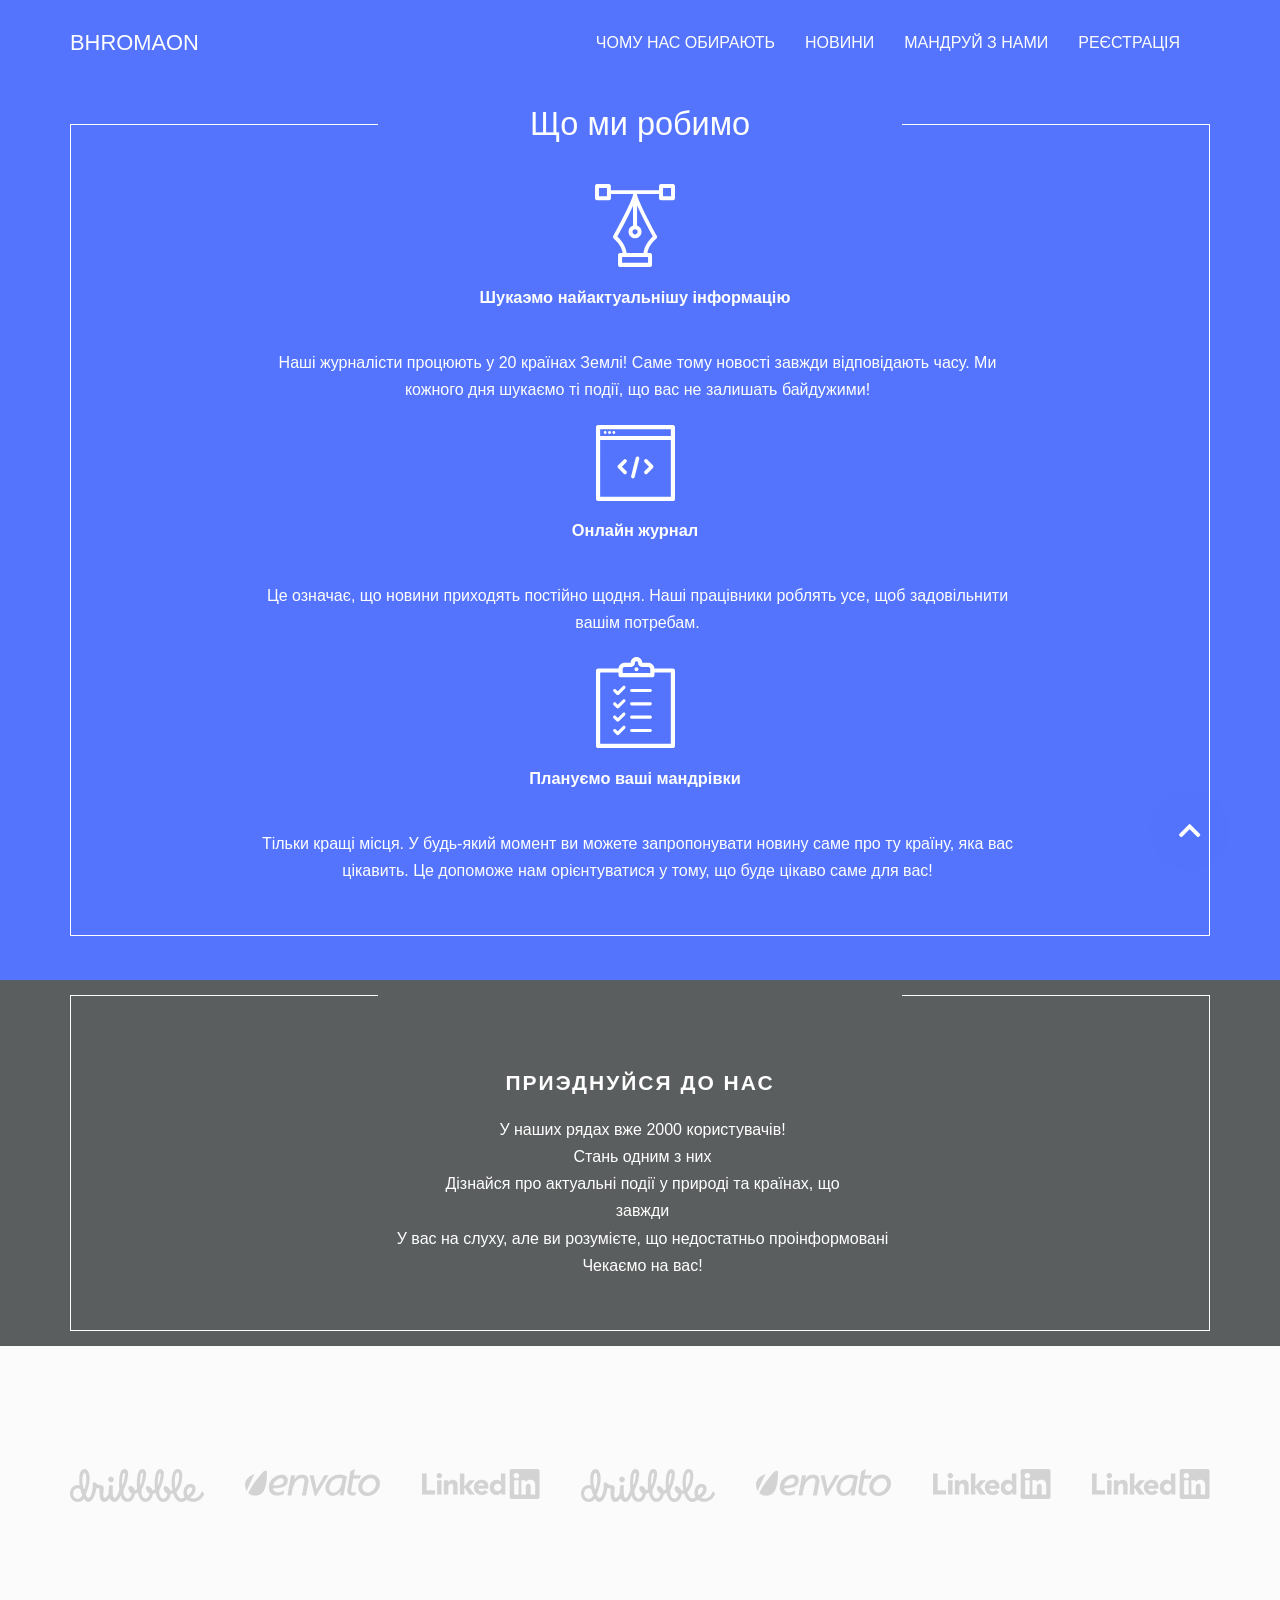
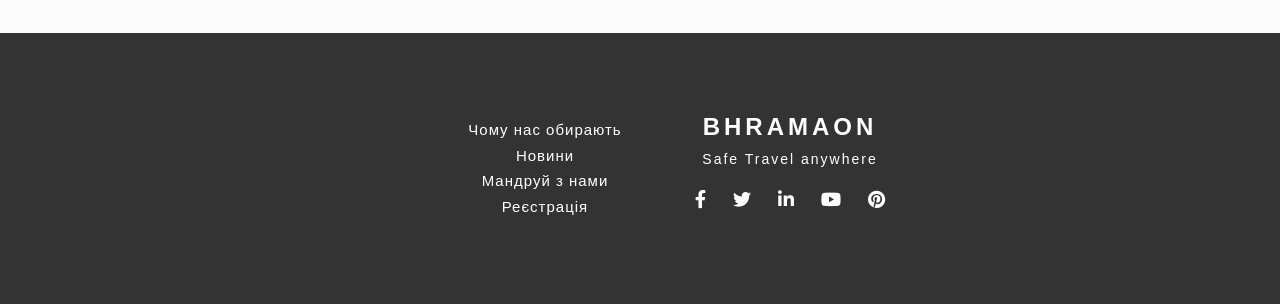
==== info.html @ 7ac3d255 "finish" ====
<!DOCTYPE html>
<html lang="en">
  <head>
    <meta charset="UTF-8" />
    <meta name="viewport" content="width=device-width, initial-scale=1.0" />
    <link
      rel="stylesheet"
      href="https://use.fontawesome.com/releases/v5.8.2/css/all.css"
    />
    <link rel="shortcut icon" href="favicon.ico" type="image/x-icon" />
    <link rel="stylesheet" href="./css/style.css" />
    <link
      href="https://fonts.googleapis.com/css2?family=Josefin+Sans:wght@300;400;600;700&display=swap"
      rel="stylesheet"
    />
    <link
      href="https://fonts.googleapis.com/css2?family=Aleo:wght@300;400&display=swap"
      rel="stylesheet"
    />
    <link rel="shortcut icon" href="favicon.ico" type="image/x-icon" />
    <link rel="stylesheet" href="./css/style.css" />
    <script
      src="https://code.jquery.com/jquery-3.5.1.min.js"
      integrity="sha256-9/aliU8dGd2tb6OSsuzixeV4y/faTqgFtohetphbbj0="
      crossorigin="anonymous"
    ></script>
    <script src="js/scrollUp.js"></script>

    <title>Bhromaon</title>
  </head>

  <body>
    <div class="modalWrap">
      <form
        class="authorization"
        style="background-image: url(img/modBG.jpeg);"
      >
        <a class="popup-close"><i class="far fa-times-circle"></i></a>
        <h2 class="authorization__title">
          Авторизуйтесь, перш ніж переглядати цю інформацію.
        </h2>
        <input
          class="authorization__input"
          type="text"
          name="username"
          placeholder="Введите логин"
        />
        <input
          class="authorization__input"
          type="password"
          name="password"
          placeholder="Введите пароль"
        />
        <input
          class="authorization__input authorization__input--sub"
          type="submit"
          name="submit"
          value="ВОЙТИ"
        />
      </form>
    </div>
    <header class="head">
      <a
        href="#"
        onclick="return false"
        class="header__burger"
        id="header__burger"
      >
        <span></span>
      </a>
      <a href="#" class="scrollUp"><i class="fas fa-chevron-up"></i></a>
      <nav class="navigation">
        <div class="container">
          <div class="navigation__wrapper">
            <a href="index.html" class="navigation__logo-link">bhromaon</a>
            <ul class="navigation__list">
              <li class="navigation__item">
                <a href="info.html" class="navigation__link"
                  >Чому нас обирають</a
                >
              </li>
              <li class="navigation__item">
                <a href="news.html" class="navigation__link">Новини</a>
              </li>
              <li class="navigation__item">
                <a class="navigation__link modal__link">Мандруй з нами</a>
              </li>
              <li class="navigation__item">
                <a href="registr.html" class="navigation__link">Реєстрація</a>
              </li>
            </ul>
          </div>
        </div>
      </nav>
    </header>
    <main>
      <section
        class="section"
        style="
          background-image: url(https://i.picsum.photos/id/439/1980/1080.jpg);
        "
      >
        <div class="container">
          <div class="section__content">
            <h2 class="section__title">Що ми робимо</h2>
            <div class="feature">
              <svg width="80px" height="84px">
                <use xlink:href="#design"></use>
              </svg>
              <h3 class="feature__title">Шукаэмо найактуальнішу інформацію</h3>
              <p class="section__text">
                Наші журналісти процюють у 20 країнах Землі! Саме тому новості
                завжди відповідають часу. Ми кожного дня шукаємо ті події, що
                вас не залишать байдужими!
              </p>
            </div>
            <div class="feature">
              <svg width="79px" height="76px">
                <use xlink:href="#development"></use>
              </svg>
              <h3 class="feature__title">Онлайн журнал</h3>
              <p class="section__text">
                Це означає, що новини приходять постійно щодня. Наші працівники
                роблять усе, щоб задовільнити вашім потребам.
              </p>
            </div>
            <div class="feature">
              <svg width="79px" height="91px">
                <use xlink:href="#managment"></use>
              </svg>
              <h3 class="feature__title">Плануємо ваші мандрівки</h3>
              <p class="section__text">
                Тільки кращі місця. У будь-який момент ви можете запропонувати
                новину саме про ту країну, яка вас цікавить. Це допоможе нам
                орієнтуватися у тому, що буде цікаво саме для вас!
              </p>
            </div>
          </div>
        </div>
      </section>
      <section class="section section--bg">
        <div class="container">
          <div class="section__content">
            <h2 class="section__title-info">Приэднуйся до нас</h2>
            <p class="section__text">
              У наших рядах вже 2000 користувачів!<br />
              Стань одним з них <br />
              Дізнайся про актуальні події у природі та країнах, що<br />
              завжди <br />
              У вас на слуху, але ви розумієте, що недостатньо проінформовані<br />
              Чекаємо на вас!
            </p>
          </div>
        </div>
      </section>

      <section class="section section--gray" id="partners">
        <div class="container">
          <h2 hidden>Our Partners</h2>
          <ul class="partners">
            <li class="partner">
              <img src="img/partner1.png" alt="partner" />
            </li>
            <li class="partner">
              <img src="img/partner2.png" alt="partner" />
            </li>
            <li class="partner">
              <img src="img/partner4.png" alt="partner" />
            </li>
            <li class="partner">
              <img src="img/partner1.png" alt="partner" />
            </li>
            <li class="partner">
              <img src="img/partner2.png" alt="partner" />
            </li>
            <li class="partner">
              <img src="img/partner4.png" alt="partner" />
            </li>
            <li class="partner">
              <img src="img/partner4.png" alt="partner" />
            </li>
          </ul>
        </div>
      </section>
    </main>
    <footer class="footer" id="contacts">
      <div class="container">
        <div class="row row--center">
          <div class="menu">
            <ul class="menu__list">
              <li class="menu__item">
                <a href="info.html" class="menu__link">Чому нас обирають</a>
              </li>
              <li class="menu__item">
                <a href="news.html" class="menu__link">Новини</a>
              </li>
              <li class="menu__item">
                <a class="menu__link modal__link">Мандруй з нами</a>
              </li>
              <li class="menu__item">
                <a href="registr.html" class="menu__link">Реєстрація</a>
              </li>
            </ul>
          </div>
          <div class="footer__nav">
            <a href="" class="footer__logo-link">Bhramaon</a>
            <span class="footer__subtitle">Safe Travel anywhere</span>
            <ul class="socials">
              <li class="socials__item">
                <a href="#" class="socials__link"
                  ><i class="fab fa-facebook-f"></i
                ></a>
              </li>
              <li class="socials__item">
                <a href="#" class="socials__link"
                  ><i class="fab fa-twitter"></i
                ></a>
              </li>
              <li class="socials__item">
                <a href="#" class="socials__link"
                  ><i class="fab fa-linkedin-in"></i
                ></a>
              </li>
              <li class="socials__item">
                <a href="#" class="socials__link"
                  ><i class="fab fa-youtube"></i
                ></a>
              </li>
              <li class="socials__item">
                <a href="#" class="socials__link"
                  ><i class="fab fa-pinterest"></i
                ></a>
              </li>
            </ul>
          </div>
        </div>
      </div>
    </footer>

    <script src="js/burger.js"></script>

    <svg style="display: none;">
      <symbol id="design" viewbox="0 0 80 84">
        <path
          fill-rule="evenodd"
          fill="rgb(255,255,255)"
          d="M77.956,-0.011 L66.032,-0.011 C64.907,-0.011 64.007,0.889 64.007,2.014 L64.007,6.177 L15.860,6.177 L15.860,2.014 C15.860,0.889 14.961,-0.011 13.836,-0.011 L2.024,-0.011 C0.899,-0.011 -0.001,0.889 -0.001,2.014 L-0.001,14.277 C-0.001,15.402 0.899,16.302 2.024,16.302 L13.948,16.302 C15.073,16.302 15.973,15.402 15.973,14.277 L15.973,10.114 L38.134,10.114 C37.909,15.065 25.872,38.354 18.223,52.079 C17.773,52.867 17.998,53.879 18.673,54.554 C25.535,60.404 27.222,66.143 27.672,69.067 L25.085,69.067 C23.960,69.067 23.060,69.967 23.060,71.093 L23.060,80.993 C23.060,82.118 23.960,83.018 25.085,83.018 L55.008,83.018 C56.133,83.018 57.033,82.118 57.033,80.993 L57.033,71.093 C57.033,69.967 56.133,69.067 55.008,69.067 L52.420,69.067 C52.870,66.143 54.558,60.404 61.420,54.554 C62.095,53.992 62.320,52.867 61.870,52.079 C54.220,38.354 42.184,14.952 41.959,10.114 L64.007,10.114 L64.007,14.277 C64.007,15.402 64.907,16.302 66.032,16.302 L77.956,16.302 C79.081,16.302 79.981,15.402 79.981,14.277 L79.981,2.014 C79.981,0.889 79.081,-0.011 77.956,-0.011 ZM11.923,12.252 L3.936,12.252 L3.936,3.926 L11.923,3.926 L11.923,12.252 ZM40.046,45.216 C41.509,45.216 42.634,46.341 42.634,47.804 C42.634,49.267 41.509,50.392 40.046,50.392 C38.584,50.392 37.459,49.267 37.459,47.804 C37.459,46.454 38.696,45.216 40.046,45.216 ZM53.095,78.855 L27.110,78.855 L27.110,72.893 L29.810,72.893 L50.396,72.893 L53.095,72.893 L53.095,78.855 ZM48.483,68.955 L31.609,68.955 C31.159,65.692 29.472,59.167 22.385,52.529 C25.085,47.579 33.184,32.728 38.021,21.702 L38.021,41.616 C35.434,42.404 33.522,44.878 33.522,47.804 C33.522,51.404 36.447,54.329 40.046,54.329 C43.646,54.329 46.571,51.404 46.571,47.804 C46.571,44.878 44.658,42.516 42.071,41.616 L42.071,21.590 C47.021,32.616 55.008,47.466 57.707,52.529 C50.621,59.167 48.933,65.692 48.483,68.955 ZM76.044,12.252 L68.057,12.252 L68.057,8.539 C68.057,8.427 68.057,8.314 68.057,8.202 C68.057,8.089 68.057,7.977 68.057,7.864 L68.057,4.039 L76.044,4.039 L76.044,12.252 Z"
        />
      </symbol>
      <symbol id="development" viewbox="0 0 79 76">
        <path
          fill-rule="evenodd"
          fill="rgb(255,255,255)"
          d="M76.921,75.997 L2.078,75.997 C0.929,75.997 -0.002,75.057 -0.002,73.899 L-0.002,12.982 L-0.002,2.093 C-0.002,0.934 0.929,-0.006 2.078,-0.006 L76.921,-0.006 C78.069,-0.006 79.000,0.933 79.000,2.093 L79.000,12.982 L79.000,73.899 C79.000,75.058 78.069,75.997 76.921,75.997 ZM74.842,4.192 L4.156,4.192 L4.156,10.883 L74.842,10.883 L74.842,4.192 ZM74.842,15.080 L4.156,15.080 L4.156,71.800 L74.842,71.800 L74.842,15.080 ZM27.748,34.625 C28.459,33.908 29.610,33.908 30.321,34.625 C31.032,35.342 31.032,36.504 30.321,37.221 L25.957,41.628 L30.331,46.043 C31.041,46.760 31.041,47.922 30.331,48.639 C29.976,48.997 29.510,49.177 29.045,49.177 C28.579,49.177 28.115,48.997 27.759,48.638 L22.099,42.926 C21.388,42.209 21.388,41.046 22.099,40.329 L27.748,34.625 ZM39.752,32.847 C40.000,31.864 40.996,31.273 41.964,31.522 C42.938,31.772 43.526,32.773 43.278,33.756 L38.654,52.037 C38.444,52.866 37.704,53.418 36.893,53.418 C36.744,53.418 36.592,53.400 36.441,53.361 C35.467,53.111 34.881,52.111 35.129,51.128 L39.752,32.847 ZM48.666,34.624 C49.376,33.907 50.529,33.907 51.238,34.624 L56.898,40.337 C57.240,40.681 57.432,41.148 57.432,41.635 C57.432,42.122 57.240,42.588 56.898,42.933 L51.247,48.637 C50.892,48.997 50.427,49.177 49.962,49.177 C49.497,49.177 49.030,48.997 48.676,48.638 C47.965,47.921 47.965,46.759 48.676,46.042 L53.041,41.636 L48.666,37.221 C47.956,36.503 47.956,35.342 48.666,34.624 ZM9.181,6.069 C9.984,6.069 10.635,6.727 10.635,7.537 C10.635,8.348 9.984,9.005 9.181,9.005 C8.377,9.005 7.726,8.348 7.726,7.537 C7.726,6.727 8.377,6.069 9.181,6.069 ZM13.531,6.070 C14.334,6.070 14.985,6.727 14.985,7.537 C14.985,8.348 14.334,9.004 13.531,9.004 C12.729,9.004 12.078,8.348 12.078,7.537 C12.078,6.727 12.729,6.070 13.531,6.070 ZM17.881,6.069 C18.684,6.069 19.335,6.727 19.335,7.537 C19.335,8.348 18.684,9.005 17.881,9.005 C17.078,9.005 16.427,8.348 16.427,7.537 C16.427,6.727 17.078,6.069 17.881,6.069 Z"
        />
      </symbol>
      <symbol id="managment" viewbox="0 0 79 91">
        <path
          fill-rule="evenodd"
          fill="rgb(255,255,255)"
          d="M76.888,91.000 L2.081,91.000 C0.920,91.000 -0.011,90.075 -0.011,88.921 L-0.011,13.483 C-0.011,12.340 0.920,11.405 2.081,11.405 L22.548,11.405 C22.767,8.224 25.435,5.719 28.679,5.719 L34.673,5.719 C34.705,2.570 37.300,0.013 40.480,0.013 C43.670,0.013 46.254,2.570 46.296,5.719 L52.281,5.719 C55.534,5.719 58.202,8.224 58.422,11.405 L76.888,11.405 C78.049,11.405 78.981,12.340 78.981,13.483 L78.981,88.921 C78.981,90.075 78.049,91.000 76.888,91.000 ZM54.259,11.842 C54.259,10.761 53.381,9.877 52.282,9.877 L45.743,9.877 C43.745,9.877 42.113,8.257 42.113,6.271 L42.113,5.793 C42.113,4.899 41.380,4.171 40.481,4.171 C39.591,4.171 38.859,4.899 38.859,5.793 L38.859,6.271 C38.859,8.255 37.226,9.877 35.218,9.877 L28.679,9.877 C27.591,9.877 26.711,10.761 26.711,11.842 L26.713,11.842 L26.713,16.103 L54.259,16.103 L54.259,11.842 ZM74.794,15.562 L58.441,15.562 L58.441,18.181 C58.441,19.335 57.510,20.260 56.349,20.260 L24.618,20.260 C23.457,20.260 22.526,19.335 22.526,18.181 L22.526,15.562 L4.173,15.562 L4.173,86.843 L74.794,86.843 L74.794,15.562 ZM19.768,32.375 L21.757,34.350 L26.843,29.298 C27.455,28.689 28.449,28.689 29.062,29.298 C29.675,29.906 29.675,30.894 29.062,31.503 L22.867,37.657 C22.559,37.962 22.157,38.114 21.756,38.114 C21.354,38.114 20.953,37.962 20.647,37.657 L17.549,34.580 C16.937,33.971 16.937,32.984 17.549,32.375 C18.162,31.766 19.155,31.766 19.768,32.375 ZM19.768,45.715 L21.757,47.689 L26.843,42.638 C27.455,42.029 28.449,42.029 29.062,42.638 C29.676,43.246 29.675,44.234 29.062,44.843 L22.867,50.997 C22.559,51.302 22.157,51.454 21.756,51.454 C21.354,51.454 20.953,51.301 20.647,50.997 L17.549,47.920 C16.937,47.311 16.937,46.324 17.549,45.715 C18.162,45.106 19.155,45.106 19.768,45.715 ZM19.768,59.055 L21.757,61.031 L26.843,55.979 C27.455,55.370 28.449,55.370 29.062,55.979 C29.675,56.588 29.675,57.575 29.062,58.184 L22.867,64.339 C22.559,64.643 22.157,64.794 21.756,64.794 C21.354,64.794 20.953,64.642 20.647,64.338 L17.549,61.261 C16.937,60.652 16.937,59.664 17.549,59.055 C18.162,58.447 19.155,58.447 19.768,59.055 ZM19.768,72.397 L21.757,74.373 L26.843,69.321 C27.455,68.712 28.449,68.712 29.062,69.321 C29.676,69.930 29.675,70.917 29.062,71.526 L22.867,77.680 C22.559,77.984 22.157,78.137 21.756,78.137 C21.354,78.137 20.953,77.984 20.647,77.680 L17.549,74.602 C16.937,73.993 16.937,73.006 17.549,72.397 C18.162,71.789 19.155,71.789 19.768,72.397 ZM35.637,31.919 L54.311,31.919 C55.177,31.919 55.880,32.617 55.880,33.478 C55.880,34.339 55.178,35.037 54.311,35.037 L35.637,35.037 C34.771,35.037 34.068,34.339 34.068,33.478 C34.068,32.617 34.771,31.919 35.637,31.919 ZM35.637,45.260 L54.311,45.260 C55.177,45.260 55.880,45.958 55.880,46.819 C55.880,47.680 55.178,48.378 54.311,48.378 L35.637,48.378 C34.771,48.378 34.068,47.680 34.068,46.819 C34.068,45.958 34.771,45.260 35.637,45.260 ZM35.637,58.600 L54.311,58.600 C55.177,58.600 55.880,59.297 55.880,60.159 C55.880,61.020 55.178,61.717 54.311,61.717 L35.637,61.717 C34.771,61.717 34.068,61.020 34.068,60.159 C34.068,59.297 34.771,58.600 35.637,58.600 ZM35.637,71.940 L54.311,71.940 C55.177,71.940 55.880,72.638 55.880,73.499 C55.880,74.360 55.178,75.058 54.311,75.058 L35.637,75.058 C34.771,75.058 34.068,74.360 34.068,73.499 C34.068,72.638 34.771,71.940 35.637,71.940 ZM40.485,10.140 C41.595,10.140 42.494,11.034 42.494,12.137 C42.494,13.239 41.595,14.133 40.485,14.133 C39.375,14.133 38.475,13.239 38.475,12.137 C38.475,11.034 39.375,10.140 40.485,10.140 Z"
        />
      </symbol>
    </svg>
    <script src="js/scrollUp.js"></script>
    <script src="js/mod.js"></script>
  </body>
</html>
---- css/style.css ----
/*! normalize.css v8.0.1 | MIT License | github.com/necolas/normalize.css */html{line-height:1.15;-webkit-text-size-adjust:100%}body{margin:0}main{display:block}h1{font-size:2em;margin:0.67em 0}hr{-webkit-box-sizing:content-box;box-sizing:content-box;height:0;overflow:visible}pre{font-family:monospace, monospace;font-size:1em}a{background-color:transparent}abbr[title]{border-bottom:none;text-decoration:underline;-webkit-text-decoration:underline dotted;text-decoration:underline dotted}b,strong{font-weight:bolder}code,kbd,samp{font-family:monospace, monospace;font-size:1em}small{font-size:80%}sub,sup{font-size:75%;line-height:0;position:relative;vertical-align:baseline}sub{bottom:-0.25em}sup{top:-0.5em}img{border-style:none}button,input,optgroup,select,textarea{font-family:inherit;font-size:100%;line-height:1.15;margin:0}button,input{overflow:visible}button,select{text-transform:none}button,[type="button"],[type="reset"],[type="submit"]{-webkit-appearance:button}button::-moz-focus-inner,[type="button"]::-moz-focus-inner,[type="reset"]::-moz-focus-inner,[type="submit"]::-moz-focus-inner{border-style:none;padding:0}button:-moz-focusring,[type="button"]:-moz-focusring,[type="reset"]:-moz-focusring,[type="submit"]:-moz-focusring{outline:1px dotted ButtonText}fieldset{padding:0.35em 0.75em 0.625em}legend{-webkit-box-sizing:border-box;box-sizing:border-box;color:inherit;display:table;max-width:100%;padding:0;white-space:normal}progress{vertical-align:baseline}textarea{overflow:auto}[type="checkbox"],[type="radio"]{-webkit-box-sizing:border-box;box-sizing:border-box;padding:0}[type="number"]::-webkit-inner-spin-button,[type="number"]::-webkit-outer-spin-button{height:auto}[type="search"]{-webkit-appearance:textfield;outline-offset:-2px}[type="search"]::-webkit-search-decoration{-webkit-appearance:none}::-webkit-file-upload-button{-webkit-appearance:button;font:inherit}details{display:block}summary{display:list-item}template{display:none}[hidden]{display:none}*{-webkit-box-sizing:border-box;box-sizing:border-box}html,body{height:100%}html{font:10px "Montserrat",sans-serif;scroll-behavior:smooth}body{font-family:"Montserrat",sans-serif;font-size:1.4rem;line-height:1.7;font-weight:400;color:#333;padding:0;background-color:#333;margin:0}footer{-ms-flex-negative:0;flex-shrink:0}.container{max-width:1170px;width:100%;margin:0 auto;padding:15px;text-align:center;color:#fff}a,button{-webkit-transition:all 0.3s ease-in;-o-transition:all 0.3s ease-in;transition:all 0.3s ease-in;text-decoration:none}ul{padding:0;list-style:none}.section{background-attachment:fixed;background-position:center;background-repeat:no-repeat;background-size:cover;display:-webkit-box;display:-ms-flexbox;display:flex;-webkit-box-orient:vertical;-webkit-box-direction:normal;-ms-flex-direction:column;flex-direction:column;-webkit-box-pack:center;-ms-flex-pack:center;justify-content:center;min-height:100vh}.section__title{font-size:calc( 26px + 10 * ((100vw - 320px) / 1480));font-weight:300;word-wrap:break-word;font-family:"Montserrat",sans-serif;line-height:normal}.section__text{font-family:"Montserrat",sans-serif;font-size:16px;font-weight:300;padding:5px;margin-left:5px}.section__first{min-height:100vh}.section__second{-webkit-box-align:center;-ms-flex-align:center;align-items:center}.section__third{-webkit-box-align:center;-ms-flex-align:center;align-items:center}.section__fourth{-webkit-box-align:center;-ms-flex-align:center;align-items:center}.section__fifth{-webkit-box-orient:vertical;-webkit-box-direction:normal;-ms-flex-direction:column;flex-direction:column;-webkit-box-pack:center;-ms-flex-pack:center;justify-content:center;-webkit-box-align:center;-ms-flex-align:center;align-items:center}.scrollUp{display:none;background-color:rgba(84,116,253,0.4);position:fixed;right:50px;bottom:30px;width:80px;height:80px;font-size:25px;color:#fff;border-radius:50%}.scrollUp i{position:absolute;top:50%;left:50%;-webkit-transform:translate(-50%, -50%);-ms-transform:translate(-50%, -50%);-o-transform:translate(-50%, -50%);transform:translate(-50%, -50%)}@media screen and (max-width: 768px){.scrollUp{width:55px;height:55px}}.header{position:relative;min-height:calc(100% - 80px);background-attachment:fixed;background-position:center;background-repeat:no-repeat;background-size:cover;display:-webkit-box;display:-ms-flexbox;display:flex;-webkit-box-orient:vertical;-webkit-box-direction:normal;-ms-flex-direction:column;flex-direction:column;-webkit-box-pack:center;-ms-flex-pack:center;justify-content:center}@media screen and (max-width: 768px){.header{height:calc(100% - 45px)}}.header__title{text-transform:uppercase;font-size:calc( 24px + 24 * ((100vw - 320px) / 1480));font-weight:600;white-space:nowrap;letter-spacing:5px;line-height:normal}.header__description{font-size:calc( 16px + 6 * ((100vw - 320px) / 1480));letter-spacing:7px;font-weight:300;text-transform:none}.header__burger{display:none}@media screen and (max-width: 767px){.header__burger{display:block;position:fixed;z-index:150;right:10px;top:15px;width:30px;height:20px}.header__burger.clicked::before{-webkit-transition:all 0.4s ease-in;-o-transition:all 0.4s ease-in;transition:all 0.4s ease-in;-webkit-transform:rotate(45deg);-ms-transform:rotate(45deg);-o-transform:rotate(45deg);transform:rotate(45deg);top:9px}.header__burger.clicked::after{-webkit-transition:all 0.4s ease-in;-o-transition:all 0.4s ease-in;transition:all 0.4s ease-in;-webkit-transform:rotate(-45deg);-ms-transform:rotate(-45deg);-o-transform:rotate(-45deg);transform:rotate(-45deg);bottom:9px}.header__burger.clicked span{-webkit-transform:scale(0);-ms-transform:scale(0);-o-transform:scale(0);transform:scale(0)}}.header__burger::before,.header__burger::after{content:"";position:absolute;width:100%;height:2px;left:0;background-color:#fff}.header__burger::before{top:0}.header__burger::after{bottom:0}.header__burger span{position:absolute;background-color:#fff;left:0;width:100%;height:2px;top:9px}.searchWrap{display:-webkit-box;display:-ms-flexbox;display:flex;-webkit-box-pack:center;-ms-flex-pack:center;justify-content:center}.search{background-color:#fff;width:650px;display:-webkit-box;display:-ms-flexbox;display:flex;-webkit-box-pack:justify;-ms-flex-pack:justify;justify-content:space-between;height:60px}@media screen and (max-width: 768px){.search{max-width:450px;width:100%;border-radius:100px 100px;overflow:hidden}.search span{display:none}}.search__input{max-width:650px;width:100%;border:none;outline:none;text-align:center}.search__btn{background-color:#5474fd;color:#fff;margin:3px;padding:10px 20px 10px 30px;display:-webkit-box;display:-ms-flexbox;display:flex;-webkit-box-align:center;-ms-flex-align:center;align-items:center;text-transform:uppercase;font-family:"Montserrat",sans-serif;font-size:1.4rem;cursor:pointer;border:none}@media screen and (max-width: 768px){.search__btn{padding:15px;height:100%;margin:0}}.search__btn:hover{color:#00a650}.search__btn svg{margin-left:6px}.scroller{margin-top:50px;bottom:20%}.scroller__link{color:#fff;font-family:"Montserrat",sans-serif;font-weight:300;letter-spacing:2px;font-size:14px;scroll-behavior:smooth}.scroller__link:hover{color:#00a650}.navigation{height:80px;background-color:#5474fd}@media screen and (max-width: 767px){.navigation{height:45px}}.navigation__wrapper{display:-webkit-box;display:-ms-flexbox;display:flex;-webkit-box-pack:justify;-ms-flex-pack:justify;justify-content:space-between;-webkit-box-align:center;-ms-flex-align:center;align-items:center;height:100%}@media screen and (max-width: 767px){.navigation__wrapper{-webkit-box-pack:center;-ms-flex-pack:center;justify-content:center}}.navigation__logo-link{color:#fff;text-transform:uppercase;font-size:calc( 18px + 6 * ((100vw - 320px) / 1480))}.navigation__logo-link:hover{color:#00a650}.navigation__list{display:-webkit-box;display:-ms-flexbox;display:flex}@media screen and (max-width: 768px){.navigation__list{position:fixed;opacity:0;right:0px;top:0px;margin:0;padding:0;width:0;height:0;z-index:100;background-color:#5474fd;-webkit-box-orient:vertical;-webkit-box-direction:normal;-ms-flex-direction:column;flex-direction:column;overflow:auto;-webkit-box-align:center;-ms-flex-align:center;align-items:center;-webkit-box-pack:center;-ms-flex-pack:center;justify-content:center;justify-items:center;font-size:50px;line-height:30px;-webkit-transition:all 0.4s ease-in;-o-transition:all 0.4s ease-in;transition:all 0.4s ease-in}.navigation__list.active{opacity:1 !important;width:100%;height:100%}}.navigation__item{display:inline-block;margin-right:30px}@media screen and (max-width: 768px){.navigation__item{margin:0}}.navigation__link{display:inline-block;font-family:"Montserrat",sans-serif;color:#fff;text-transform:uppercase;font-size:16px;position:relative;cursor:pointer}.navigation__link::after{display:block;position:absolute;left:0;width:0;height:2px;background-color:#00a650;content:"";-webkit-transition:width 0.3s ease-out;-o-transition:width 0.3s ease-out;transition:width 0.3s ease-out}.navigation__link:hover:after,.navigation__link:focus:after{width:100%}.row{display:-webkit-box;display:-ms-flexbox;display:flex}.row--stretched{-webkit-box-pack:justify;-ms-flex-pack:justify;justify-content:space-between}.row--right{-webkit-box-pack:end;-ms-flex-pack:end;justify-content:flex-end}.row--center{-webkit-box-pack:center;-ms-flex-pack:center;justify-content:center;padding:50px}@media screen and (max-width: 1030px){.row{-webkit-box-orient:vertical;-webkit-box-direction:normal;-ms-flex-direction:column;flex-direction:column;-webkit-box-pack:space-evenly;-ms-flex-pack:space-evenly;justify-content:space-evenly;-webkit-box-align:center;-ms-flex-align:center;align-items:center}}.col--1-2{text-align:left;max-width:540px;width:100%}.col--1-2__colour{background-color:#333 !important;text-align:center !important}.col--1-2--right{display:-webkit-box;display:-ms-flexbox;display:flex;-webkit-box-pack:end;-ms-flex-pack:end;justify-content:flex-end}.imgWrap{max-width:351px;width:100%;margin-bottom:15px}.imgWrap__img{max-width:100%}.imgWrap--right{margin-left:auto}@media screen and (max-width: 550px){.imgWrap{margin:0 auto !important}}.btn{display:inline-block;padding:20px 40px;font-family:"Montserrat",sans-serif;text-transform:uppercase;background-color:#5474fd;border:none;color:#fff;margin-bottom:25px}.btn:hover{background:#fff;color:#3a7999;-webkit-box-shadow:inset 0 0 0 3px #5474fd;box-shadow:inset 0 0 0 3px #5474fd}@media screen and (max-width: 550px){.btn{margin:25px auto}}.opportunities{background-repeat:no-repeat;padding:60px 0;background-position:48% 14%;background-color:#333333}@media screen and (max-width: 1050px){.opportunities{background-image:none !important}}.features{display:-webkit-box;display:-ms-flexbox;display:flex;-ms-flex-pack:distribute;justify-content:space-around;-ms-flex-wrap:wrap;flex-wrap:wrap;color:#fff}.features__title{font-family:"Montserrat",sans-serif;font-size:calc( 22px + 14 * ((100vw - 320px) / 1480))}.feature{background-color:#333333;display:-webkit-box;display:-ms-flexbox;display:flex;-webkit-box-orient:vertical;-webkit-box-direction:normal;-ms-flex-direction:column;flex-direction:column;-webkit-box-align:center;-ms-flex-align:center;align-items:center;margin-right:10px}.info-wrap{max-width:541px;margin:10px}.info{width:100%;padding:50px 30px;text-align:left;background-color:rgba(0,0,0,0.85)}.info__country{font-size:20px;font-weight:300}.info__title{text-transform:uppercase;font-size:20px;font-weight:300}.info__description{font-size:16px;font-weight:300}.quote{display:-webkit-box;display:-ms-flexbox;display:flex}@media screen and (max-width: 946px){.quote{-webkit-box-orient:vertical;-webkit-box-direction:normal;-ms-flex-direction:column;flex-direction:column;-webkit-box-pack:center;-ms-flex-pack:center;justify-content:center;-webkit-box-align:center;-ms-flex-align:center;align-items:center;padding-top:30px}}.quote__item{text-align:left;background-color:#333;max-width:670px;width:100%;padding:35px 60px 50px 40px}@media screen and (max-width: 946px){.quote__item{background-color:rgba(240,255,255,0.21) !important;max-width:445px;width:100%}}.quote__imgWrap{max-width:446px;width:100%}.quote__imgWrap-img{height:100%;max-width:100%}.quote__title{text-transform:uppercase;font-size:20px;font-weight:300;margin-top:0}.quote__text{font-family:"Montserrat",sans-serif;text-indent:1.8em;font-size:15px;font-weight:300;margin:0;position:relative;margin:0;padding:15px 10px;position:relative;text-indent:1.4em}.quote__text i{position:absolute;top:0;left:0;color:#5474fd;-webkit-transform:translate(-30%, -50%);-ms-transform:translate(-30%, -50%);-o-transform:translate(-30%, -50%);transform:translate(-30%, -50%)}@media screen and (max-width: 946px){.quote__text i{-webkit-transform:translate(-25%, -50%);-ms-transform:translate(-25%, -50%);-o-transform:translate(-25%, -50%);transform:translate(-25%, -50%)}}.footer{padding:5px}.footer__nav{display:-webkit-box;display:-ms-flexbox;display:flex;-webkit-box-orient:vertical;-webkit-box-direction:normal;-ms-flex-direction:column;flex-direction:column;-webkit-box-align:center;-ms-flex-align:center;align-items:center;-webkit-box-pack:center;-ms-flex-pack:center;justify-content:center;max-width:190px;width:100%}.footer__logo-link{font-size:24px;text-transform:uppercase;color:#fff;letter-spacing:4px;font-weight:600;-webkit-transition:all 0.4s ease-in;-o-transition:all 0.4s ease-in;transition:all 0.4s ease-in}.footer__logo-link:hover,.footer__logo-link:focus,.footer__logo-link:active{color:#5474fd}.footer__subtitle{font-size:14px;font-weight:300;letter-spacing:2px}.socials{display:-webkit-box;display:-ms-flexbox;display:flex;justify-items:center;-webkit-box-pack:justify;-ms-flex-pack:justify;justify-content:space-between;width:100%}.socials__item{display:inline-block}.socials__link{font-size:18px;color:#fff;-webkit-transition:all 0.4s ease-in;-o-transition:all 0.4s ease-in;transition:all 0.4s ease-in}.socials__link:hover,.socials__link:focus,.socials__link:active{color:#5474fd}.section{background-color:#5474fd;text-align:center}.section--gray{background-color:#fbfbfb;min-height:auto;padding:7em 0}.section--bg{background-position:center;background-size:cover;background-repeat:no-repeat;background-color:rgba(240,255,255,0.21);color:#5474fd;min-height:auto}.section__title-info{text-transform:uppercase;letter-spacing:2px;line-height:1}.section__subtitle{font-weight:400;text-transform:uppercase}.section__content{padding:60px 170px 30px;border:1px solid #fff;border-top:none;position:relative}.section__content::before,.section__content::after{content:"";position:absolute;position:absolute;top:0;left:0;-webkit-transform:translate(0, 0);-ms-transform:translate(0, 0);-o-transform:translate(0, 0);transform:translate(0, 0);width:27%;border-top:1px solid #fff}.section__content::after{left:auto;right:0}@media screen and (max-width: 768px){.section__content{padding:30px !important}}.section__content>.section__title{position:absolute;position:absolute;top:0;left:50%;-webkit-transform:translate(-50%, -50%);-ms-transform:translate(-50%, -50%);-o-transform:translate(-50%, -50%);transform:translate(-50%, -50%);margin:0;max-width:44%;max-height:6.8rem;overflow:hidden}.section--bg .section__content{border-color:#fff}.section--bg .section__content::before,.section--bg .section__content::after{border-color:#fff}.section .feature{background-color:inherit}.partners{margin:0 -10px;padding:0;list-style:none;display:-webkit-box;display:-ms-flexbox;display:flex;-webkit-box-pack:justify;-ms-flex-pack:justify;justify-content:space-between}@media screen and (max-width: 1200px){.partners{-ms-flex-wrap:wrap;flex-wrap:wrap;-ms-flex-pack:distribute;justify-content:space-around}}.partner{margin:10px}.menu{width:300px}.menu__list{color:#5474fd;display:-webkit-box;display:-ms-flexbox;display:flex;-webkit-box-orient:vertical;-webkit-box-direction:normal;-ms-flex-direction:column;flex-direction:column;-ms-flex-pack:distribute;justify-content:space-around}.menu__link{font-size:15px;letter-spacing:1px;color:#fff}.menu__link:hover{color:#5474fd}.modal__link{cursor:pointer}.modalWrap{display:none;z-index:1000;top:50%;left:50%;-webkit-transform:translate(-50%, -50%);-ms-transform:translate(-50%, -50%);-o-transform:translate(-50%, -50%);transform:translate(-50%, -50%);position:fixed;width:100%;height:100%;background:rgba(0,0,0,0.7)}.popup-close{display:inline-block;position:absolute;top:1px;right:5px;cursor:pointer;font-size:35px;color:#fff;overflow:hidden}.authorization{z-index:10000;padding:20px 15px 0;text-align:center;max-width:450px;width:90%;position:absolute;top:50%;left:50%;-webkit-transform:translate(-50%, -50%);-ms-transform:translate(-50%, -50%);-o-transform:translate(-50%, -50%);transform:translate(-50%, -50%);border-radius:3px;background-position:center;background-size:cover;min-height:500px}.authorization__title{font-size:22px;color:#333;background-color:rgba(255,255,255,0.5)}.authorization__input{padding:0 5px;color:#5474fd;font-family:"Montserrat",sans-serif;outline:none;border:none;font-size:18px;margin:15px auto;height:60px;max-width:300px;width:100%;border-radius:4px}.authorization__input:hover,.authorization__input:focus{-webkit-box-shadow:0 0 6px 3px rgba(58,219,253,0.35);box-shadow:0 0 6px 3px rgba(58,219,253,0.35)}.authorization__input::-webkit-input-placeholder{text-align:center}.authorization__input::-moz-placeholder{text-align:center}.authorization__input:-ms-input-placeholder{text-align:center}.authorization__input::-ms-input-placeholder{text-align:center}.authorization__input::placeholder{text-align:center}.authorization__input--sub{max-width:200px;width:50%;background-color:#5474fd;color:#fff}.authorization__input--sub:hover{background:#fff;color:#3a7999;-webkit-box-shadow:inset 0 0 0 3px #5474fd;box-shadow:inset 0 0 0 3px #5474fd;-webkit-transition:all 0.4s ease-in;-o-transition:all 0.4s ease-in;transition:all 0.4s ease-in;cursor:pointer}
---- css/style.css ----
/*! normalize.css v8.0.1 | MIT License | github.com/necolas/normalize.css */html{line-height:1.15;-webkit-text-size-adjust:100%}body{margin:0}main{display:block}h1{font-size:2em;margin:0.67em 0}hr{-webkit-box-sizing:content-box;box-sizing:content-box;height:0;overflow:visible}pre{font-family:monospace, monospace;font-size:1em}a{background-color:transparent}abbr[title]{border-bottom:none;text-decoration:underline;-webkit-text-decoration:underline dotted;text-decoration:underline dotted}b,strong{font-weight:bolder}code,kbd,samp{font-family:monospace, monospace;font-size:1em}small{font-size:80%}sub,sup{font-size:75%;line-height:0;position:relative;vertical-align:baseline}sub{bottom:-0.25em}sup{top:-0.5em}img{border-style:none}button,input,optgroup,select,textarea{font-family:inherit;font-size:100%;line-height:1.15;margin:0}button,input{overflow:visible}button,select{text-transform:none}button,[type="button"],[type="reset"],[type="submit"]{-webkit-appearance:button}button::-moz-focus-inner,[type="button"]::-moz-focus-inner,[type="reset"]::-moz-focus-inner,[type="submit"]::-moz-focus-inner{border-style:none;padding:0}button:-moz-focusring,[type="button"]:-moz-focusring,[type="reset"]:-moz-focusring,[type="submit"]:-moz-focusring{outline:1px dotted ButtonText}fieldset{padding:0.35em 0.75em 0.625em}legend{-webkit-box-sizing:border-box;box-sizing:border-box;color:inherit;display:table;max-width:100%;padding:0;white-space:normal}progress{vertical-align:baseline}textarea{overflow:auto}[type="checkbox"],[type="radio"]{-webkit-box-sizing:border-box;box-sizing:border-box;padding:0}[type="number"]::-webkit-inner-spin-button,[type="number"]::-webkit-outer-spin-button{height:auto}[type="search"]{-webkit-appearance:textfield;outline-offset:-2px}[type="search"]::-webkit-search-decoration{-webkit-appearance:none}::-webkit-file-upload-button{-webkit-appearance:button;font:inherit}details{display:block}summary{display:list-item}template{display:none}[hidden]{display:none}*{-webkit-box-sizing:border-box;box-sizing:border-box}html,body{height:100%}html{font:10px "Montserrat",sans-serif;scroll-behavior:smooth}body{font-family:"Montserrat",sans-serif;font-size:1.4rem;line-height:1.7;font-weight:400;color:#333;padding:0;background-color:#333;margin:0}footer{-ms-flex-negative:0;flex-shrink:0}.container{max-width:1170px;width:100%;margin:0 auto;padding:15px;text-align:center;color:#fff}a,button{-webkit-transition:all 0.3s ease-in;-o-transition:all 0.3s ease-in;transition:all 0.3s ease-in;text-decoration:none}ul{padding:0;list-style:none}.section{background-attachment:fixed;background-position:center;background-repeat:no-repeat;background-size:cover;display:-webkit-box;display:-ms-flexbox;display:flex;-webkit-box-orient:vertical;-webkit-box-direction:normal;-ms-flex-direction:column;flex-direction:column;-webkit-box-pack:center;-ms-flex-pack:center;justify-content:center;min-height:100vh}.section__title{font-size:calc( 26px + 10 * ((100vw - 320px) / 1480));font-weight:300;word-wrap:break-word;font-family:"Montserrat",sans-serif;line-height:normal}.section__text{font-family:"Montserrat",sans-serif;font-size:16px;font-weight:300;padding:5px;margin-left:5px}.section__first{min-height:100vh}.section__second{-webkit-box-align:center;-ms-flex-align:center;align-items:center}.section__third{-webkit-box-align:center;-ms-flex-align:center;align-items:center}.section__fourth{-webkit-box-align:center;-ms-flex-align:center;align-items:center}.section__fifth{-webkit-box-orient:vertical;-webkit-box-direction:normal;-ms-flex-direction:column;flex-direction:column;-webkit-box-pack:center;-ms-flex-pack:center;justify-content:center;-webkit-box-align:center;-ms-flex-align:center;align-items:center}.scrollUp{display:none;background-color:rgba(84,116,253,0.4);position:fixed;right:50px;bottom:30px;width:80px;height:80px;font-size:25px;color:#fff;border-radius:50%}.scrollUp i{position:absolute;top:50%;left:50%;-webkit-transform:translate(-50%, -50%);-ms-transform:translate(-50%, -50%);-o-transform:translate(-50%, -50%);transform:translate(-50%, -50%)}@media screen and (max-width: 768px){.scrollUp{width:55px;height:55px}}.header{position:relative;min-height:calc(100% - 80px);background-attachment:fixed;background-position:center;background-repeat:no-repeat;background-size:cover;display:-webkit-box;display:-ms-flexbox;display:flex;-webkit-box-orient:vertical;-webkit-box-direction:normal;-ms-flex-direction:column;flex-direction:column;-webkit-box-pack:center;-ms-flex-pack:center;justify-content:center}@media screen and (max-width: 768px){.header{height:calc(100% - 45px)}}.header__title{text-transform:uppercase;font-size:calc( 24px + 24 * ((100vw - 320px) / 1480));font-weight:600;white-space:nowrap;letter-spacing:5px;line-height:normal}.header__description{font-size:calc( 16px + 6 * ((100vw - 320px) / 1480));letter-spacing:7px;font-weight:300;text-transform:none}.header__burger{display:none}@media screen and (max-width: 767px){.header__burger{display:block;position:fixed;z-index:150;right:10px;top:15px;width:30px;height:20px}.header__burger.clicked::before{-webkit-transition:all 0.4s ease-in;-o-transition:all 0.4s ease-in;transition:all 0.4s ease-in;-webkit-transform:rotate(45deg);-ms-transform:rotate(45deg);-o-transform:rotate(45deg);transform:rotate(45deg);top:9px}.header__burger.clicked::after{-webkit-transition:all 0.4s ease-in;-o-transition:all 0.4s ease-in;transition:all 0.4s ease-in;-webkit-transform:rotate(-45deg);-ms-transform:rotate(-45deg);-o-transform:rotate(-45deg);transform:rotate(-45deg);bottom:9px}.header__burger.clicked span{-webkit-transform:scale(0);-ms-transform:scale(0);-o-transform:scale(0);transform:scale(0)}}.header__burger::before,.header__burger::after{content:"";position:absolute;width:100%;height:2px;left:0;background-color:#fff}.header__burger::before{top:0}.header__burger::after{bottom:0}.header__burger span{position:absolute;background-color:#fff;left:0;width:100%;height:2px;top:9px}.searchWrap{display:-webkit-box;display:-ms-flexbox;display:flex;-webkit-box-pack:center;-ms-flex-pack:center;justify-content:center}.search{background-color:#fff;width:650px;display:-webkit-box;display:-ms-flexbox;display:flex;-webkit-box-pack:justify;-ms-flex-pack:justify;justify-content:space-between;height:60px}@media screen and (max-width: 768px){.search{max-width:450px;width:100%;border-radius:100px 100px;overflow:hidden}.search span{display:none}}.search__input{max-width:650px;width:100%;border:none;outline:none;text-align:center}.search__btn{background-color:#5474fd;color:#fff;margin:3px;padding:10px 20px 10px 30px;display:-webkit-box;display:-ms-flexbox;display:flex;-webkit-box-align:center;-ms-flex-align:center;align-items:center;text-transform:uppercase;font-family:"Montserrat",sans-serif;font-size:1.4rem;cursor:pointer;border:none}@media screen and (max-width: 768px){.search__btn{padding:15px;height:100%;margin:0}}.search__btn:hover{color:#00a650}.search__btn svg{margin-left:6px}.scroller{margin-top:50px;bottom:20%}.scroller__link{color:#fff;font-family:"Montserrat",sans-serif;font-weight:300;letter-spacing:2px;font-size:14px;scroll-behavior:smooth}.scroller__link:hover{color:#00a650}.navigation{height:80px;background-color:#5474fd}@media screen and (max-width: 767px){.navigation{height:45px}}.navigation__wrapper{display:-webkit-box;display:-ms-flexbox;display:flex;-webkit-box-pack:justify;-ms-flex-pack:justify;justify-content:space-between;-webkit-box-align:center;-ms-flex-align:center;align-items:center;height:100%}@media screen and (max-width: 767px){.navigation__wrapper{-webkit-box-pack:center;-ms-flex-pack:center;justify-content:center}}.navigation__logo-link{color:#fff;text-transform:uppercase;font-size:calc( 18px + 6 * ((100vw - 320px) / 1480))}.navigation__logo-link:hover{color:#00a650}.navigation__list{display:-webkit-box;display:-ms-flexbox;display:flex}@media screen and (max-width: 768px){.navigation__list{position:fixed;opacity:0;right:0px;top:0px;margin:0;padding:0;width:0;height:0;z-index:100;background-color:#5474fd;-webkit-box-orient:vertical;-webkit-box-direction:normal;-ms-flex-direction:column;flex-direction:column;overflow:auto;-webkit-box-align:center;-ms-flex-align:center;align-items:center;-webkit-box-pack:center;-ms-flex-pack:center;justify-content:center;justify-items:center;font-size:50px;line-height:30px;-webkit-transition:all 0.4s ease-in;-o-transition:all 0.4s ease-in;transition:all 0.4s ease-in}.navigation__list.active{opacity:1 !important;width:100%;height:100%}}.navigation__item{display:inline-block;margin-right:30px}@media screen and (max-width: 768px){.navigation__item{margin:0}}.navigation__link{display:inline-block;font-family:"Montserrat",sans-serif;color:#fff;text-transform:uppercase;font-size:16px;position:relative;cursor:pointer}.navigation__link::after{display:block;position:absolute;left:0;width:0;height:2px;background-color:#00a650;content:"";-webkit-transition:width 0.3s ease-out;-o-transition:width 0.3s ease-out;transition:width 0.3s ease-out}.navigation__link:hover:after,.navigation__link:focus:after{width:100%}.row{display:-webkit-box;display:-ms-flexbox;display:flex}.row--stretched{-webkit-box-pack:justify;-ms-flex-pack:justify;justify-content:space-between}.row--right{-webkit-box-pack:end;-ms-flex-pack:end;justify-content:flex-end}.row--center{-webkit-box-pack:center;-ms-flex-pack:center;justify-content:center;padding:50px}@media screen and (max-width: 1030px){.row{-webkit-box-orient:vertical;-webkit-box-direction:normal;-ms-flex-direction:column;flex-direction:column;-webkit-box-pack:space-evenly;-ms-flex-pack:space-evenly;justify-content:space-evenly;-webkit-box-align:center;-ms-flex-align:center;align-items:center}}.col--1-2{text-align:left;max-width:540px;width:100%}.col--1-2__colour{background-color:#333 !important;text-align:center !important}.col--1-2--right{display:-webkit-box;display:-ms-flexbox;display:flex;-webkit-box-pack:end;-ms-flex-pack:end;justify-content:flex-end}.imgWrap{max-width:351px;width:100%;margin-bottom:15px}.imgWrap__img{max-width:100%}.imgWrap--right{margin-left:auto}@media screen and (max-width: 550px){.imgWrap{margin:0 auto !important}}.btn{display:inline-block;padding:20px 40px;font-family:"Montserrat",sans-serif;text-transform:uppercase;background-color:#5474fd;border:none;color:#fff;margin-bottom:25px}.btn:hover{background:#fff;color:#3a7999;-webkit-box-shadow:inset 0 0 0 3px #5474fd;box-shadow:inset 0 0 0 3px #5474fd}@media screen and (max-width: 550px){.btn{margin:25px auto}}.opportunities{background-repeat:no-repeat;padding:60px 0;background-position:48% 14%;background-color:#333333}@media screen and (max-width: 1050px){.opportunities{background-image:none !important}}.features{display:-webkit-box;display:-ms-flexbox;display:flex;-ms-flex-pack:distribute;justify-content:space-around;-ms-flex-wrap:wrap;flex-wrap:wrap;color:#fff}.features__title{font-family:"Montserrat",sans-serif;font-size:calc( 22px + 14 * ((100vw - 320px) / 1480))}.feature{background-color:#333333;display:-webkit-box;display:-ms-flexbox;display:flex;-webkit-box-orient:vertical;-webkit-box-direction:normal;-ms-flex-direction:column;flex-direction:column;-webkit-box-align:center;-ms-flex-align:center;align-items:center;margin-right:10px}.info-wrap{max-width:541px;margin:10px}.info{width:100%;padding:50px 30px;text-align:left;background-color:rgba(0,0,0,0.85)}.info__country{font-size:20px;font-weight:300}.info__title{text-transform:uppercase;font-size:20px;font-weight:300}.info__description{font-size:16px;font-weight:300}.quote{display:-webkit-box;display:-ms-flexbox;display:flex}@media screen and (max-width: 946px){.quote{-webkit-box-orient:vertical;-webkit-box-direction:normal;-ms-flex-direction:column;flex-direction:column;-webkit-box-pack:center;-ms-flex-pack:center;justify-content:center;-webkit-box-align:center;-ms-flex-align:center;align-items:center;padding-top:30px}}.quote__item{text-align:left;background-color:#333;max-width:670px;width:100%;padding:35px 60px 50px 40px}@media screen and (max-width: 946px){.quote__item{background-color:rgba(240,255,255,0.21) !important;max-width:445px;width:100%}}.quote__imgWrap{max-width:446px;width:100%}.quote__imgWrap-img{height:100%;max-width:100%}.quote__title{text-transform:uppercase;font-size:20px;font-weight:300;margin-top:0}.quote__text{font-family:"Montserrat",sans-serif;text-indent:1.8em;font-size:15px;font-weight:300;margin:0;position:relative;margin:0;padding:15px 10px;position:relative;text-indent:1.4em}.quote__text i{position:absolute;top:0;left:0;color:#5474fd;-webkit-transform:translate(-30%, -50%);-ms-transform:translate(-30%, -50%);-o-transform:translate(-30%, -50%);transform:translate(-30%, -50%)}@media screen and (max-width: 946px){.quote__text i{-webkit-transform:translate(-25%, -50%);-ms-transform:translate(-25%, -50%);-o-transform:translate(-25%, -50%);transform:translate(-25%, -50%)}}.footer{padding:5px}.footer__nav{display:-webkit-box;display:-ms-flexbox;display:flex;-webkit-box-orient:vertical;-webkit-box-direction:normal;-ms-flex-direction:column;flex-direction:column;-webkit-box-align:center;-ms-flex-align:center;align-items:center;-webkit-box-pack:center;-ms-flex-pack:center;justify-content:center;max-width:190px;width:100%}.footer__logo-link{font-size:24px;text-transform:uppercase;color:#fff;letter-spacing:4px;font-weight:600;-webkit-transition:all 0.4s ease-in;-o-transition:all 0.4s ease-in;transition:all 0.4s ease-in}.footer__logo-link:hover,.footer__logo-link:focus,.footer__logo-link:active{color:#5474fd}.footer__subtitle{font-size:14px;font-weight:300;letter-spacing:2px}.socials{display:-webkit-box;display:-ms-flexbox;display:flex;justify-items:center;-webkit-box-pack:justify;-ms-flex-pack:justify;justify-content:space-between;width:100%}.socials__item{display:inline-block}.socials__link{font-size:18px;color:#fff;-webkit-transition:all 0.4s ease-in;-o-transition:all 0.4s ease-in;transition:all 0.4s ease-in}.socials__link:hover,.socials__link:focus,.socials__link:active{color:#5474fd}.section{background-color:#5474fd;text-align:center}.section--gray{background-color:#fbfbfb;min-height:auto;padding:7em 0}.section--bg{background-position:center;background-size:cover;background-repeat:no-repeat;background-color:rgba(240,255,255,0.21);color:#5474fd;min-height:auto}.section__title-info{text-transform:uppercase;letter-spacing:2px;line-height:1}.section__subtitle{font-weight:400;text-transform:uppercase}.section__content{padding:60px 170px 30px;border:1px solid #fff;border-top:none;position:relative}.section__content::before,.section__content::after{content:"";position:absolute;position:absolute;top:0;left:0;-webkit-transform:translate(0, 0);-ms-transform:translate(0, 0);-o-transform:translate(0, 0);transform:translate(0, 0);width:27%;border-top:1px solid #fff}.section__content::after{left:auto;right:0}@media screen and (max-width: 768px){.section__content{padding:30px !important}}.section__content>.section__title{position:absolute;position:absolute;top:0;left:50%;-webkit-transform:translate(-50%, -50%);-ms-transform:translate(-50%, -50%);-o-transform:translate(-50%, -50%);transform:translate(-50%, -50%);margin:0;max-width:44%;max-height:6.8rem;overflow:hidden}.section--bg .section__content{border-color:#fff}.section--bg .section__content::before,.section--bg .section__content::after{border-color:#fff}.section .feature{background-color:inherit}.partners{margin:0 -10px;padding:0;list-style:none;display:-webkit-box;display:-ms-flexbox;display:flex;-webkit-box-pack:justify;-ms-flex-pack:justify;justify-content:space-between}@media screen and (max-width: 1200px){.partners{-ms-flex-wrap:wrap;flex-wrap:wrap;-ms-flex-pack:distribute;justify-content:space-around}}.partner{margin:10px}.menu{width:300px}.menu__list{color:#5474fd;display:-webkit-box;display:-ms-flexbox;display:flex;-webkit-box-orient:vertical;-webkit-box-direction:normal;-ms-flex-direction:column;flex-direction:column;-ms-flex-pack:distribute;justify-content:space-around}.menu__link{font-size:15px;letter-spacing:1px;color:#fff}.menu__link:hover{color:#5474fd}.modal__link{cursor:pointer}.modalWrap{display:none;z-index:1000;top:50%;left:50%;-webkit-transform:translate(-50%, -50%);-ms-transform:translate(-50%, -50%);-o-transform:translate(-50%, -50%);transform:translate(-50%, -50%);position:fixed;width:100%;height:100%;background:rgba(0,0,0,0.7)}.popup-close{display:inline-block;position:absolute;top:1px;right:5px;cursor:pointer;font-size:35px;color:#fff;overflow:hidden}.authorization{z-index:10000;padding:20px 15px 0;text-align:center;max-width:450px;width:90%;position:absolute;top:50%;left:50%;-webkit-transform:translate(-50%, -50%);-ms-transform:translate(-50%, -50%);-o-transform:translate(-50%, -50%);transform:translate(-50%, -50%);border-radius:3px;background-position:center;background-size:cover;min-height:500px}.authorization__title{font-size:22px;color:#333;background-color:rgba(255,255,255,0.5)}.authorization__input{padding:0 5px;color:#5474fd;font-family:"Montserrat",sans-serif;outline:none;border:none;font-size:18px;margin:15px auto;height:60px;max-width:300px;width:100%;border-radius:4px}.authorization__input:hover,.authorization__input:focus{-webkit-box-shadow:0 0 6px 3px rgba(58,219,253,0.35);box-shadow:0 0 6px 3px rgba(58,219,253,0.35)}.authorization__input::-webkit-input-placeholder{text-align:center}.authorization__input::-moz-placeholder{text-align:center}.authorization__input:-ms-input-placeholder{text-align:center}.authorization__input::-ms-input-placeholder{text-align:center}.authorization__input::placeholder{text-align:center}.authorization__input--sub{max-width:200px;width:50%;background-color:#5474fd;color:#fff}.authorization__input--sub:hover{background:#fff;color:#3a7999;-webkit-box-shadow:inset 0 0 0 3px #5474fd;box-shadow:inset 0 0 0 3px #5474fd;-webkit-transition:all 0.4s ease-in;-o-transition:all 0.4s ease-in;transition:all 0.4s ease-in;cursor:pointer}
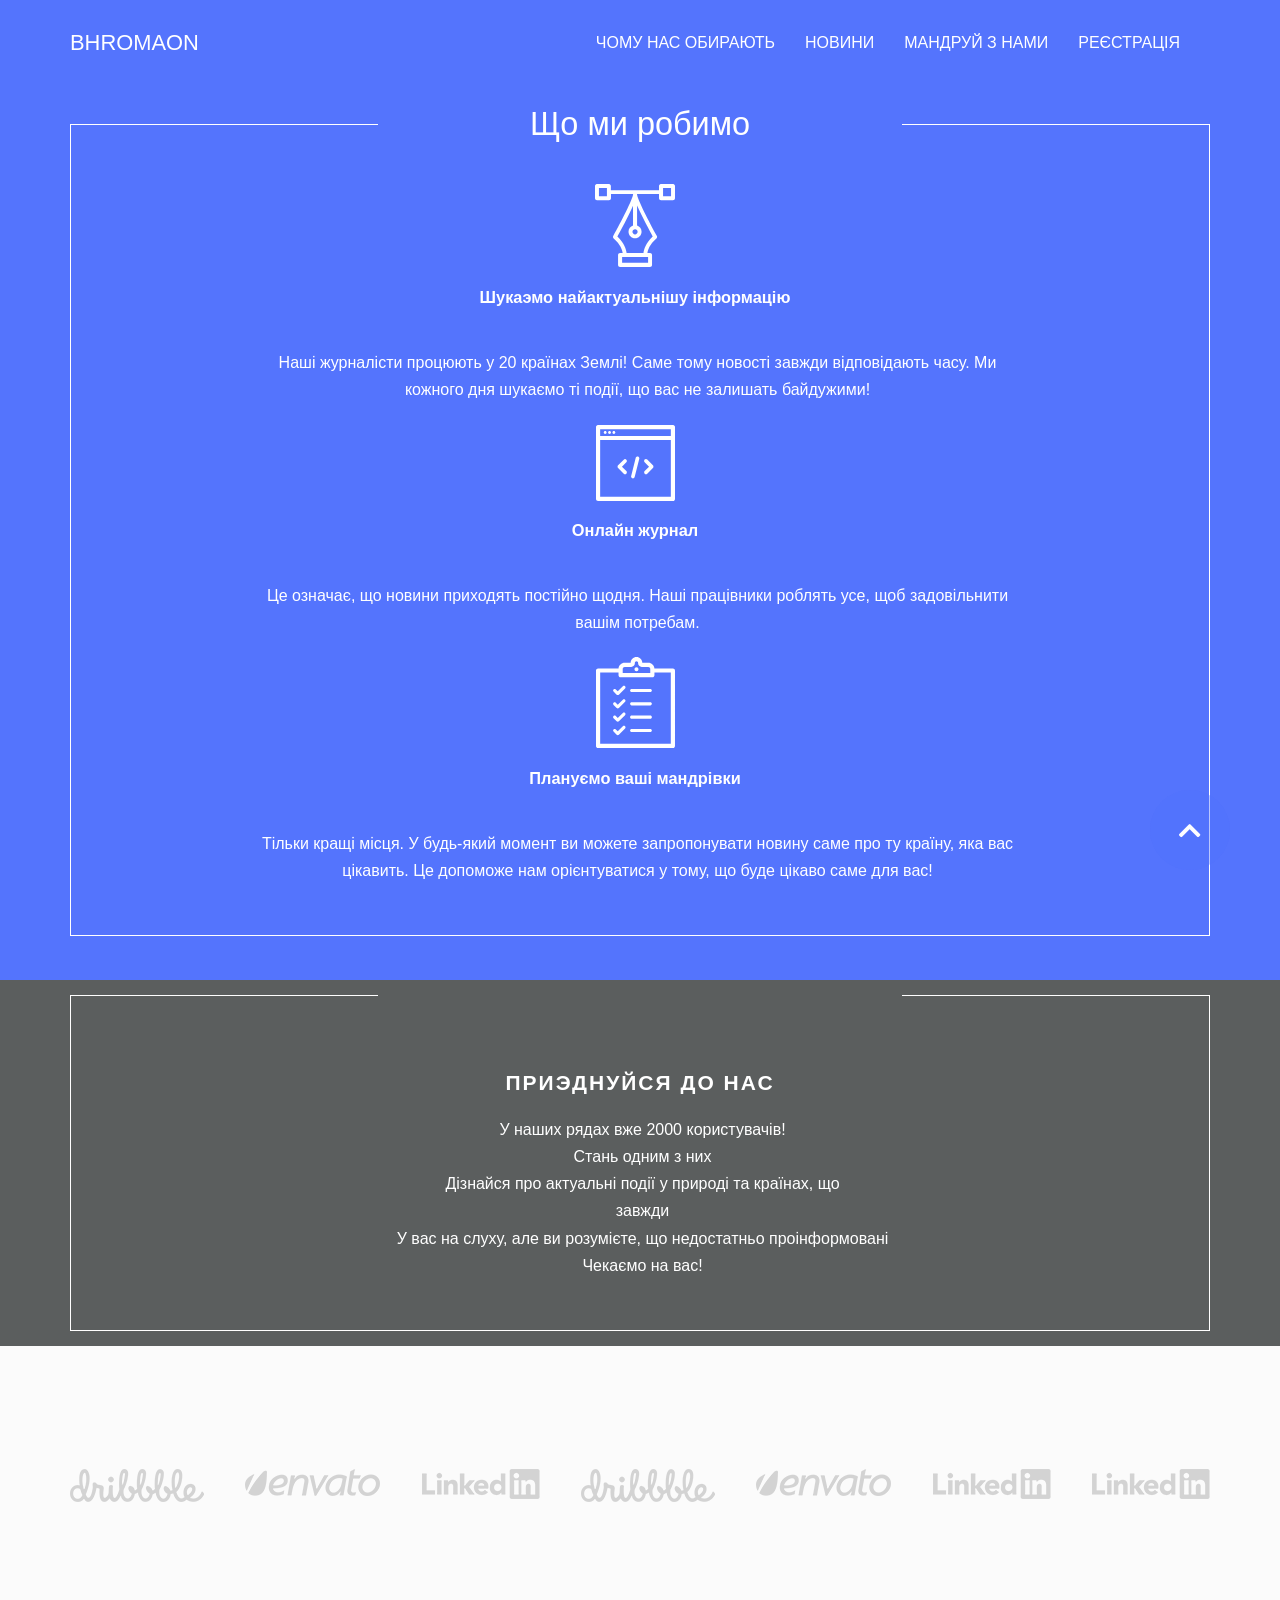
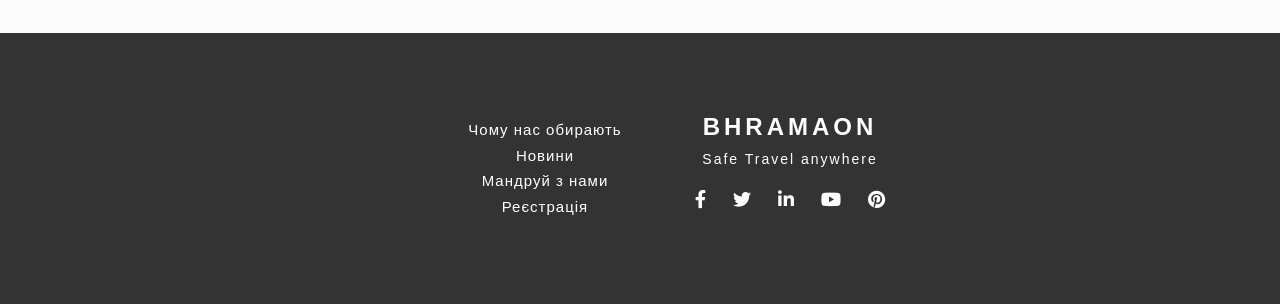
==== commit 305bed2e: "end" ====
--- a/info.html
+++ b/info.html
@@ -262,7 +262,7 @@
         />
       </symbol>
     </svg>
-    <script src="js/scrollUp.js"></script>
+
     <script src="js/mod.js"></script>
   </body>
 </html>
--- a/css/style.css
+++ b/css/style.css
@@ -1,5 +1,5 @@
 /*! normalize.css v8.0.1 | MIT License | github.com/necolas/normalize.css */html{line-height:1.15;-webkit-text-size-adjust:100%}body{margin:0}main{display:block}h1{font-size:2em;margin:0.67em 0}hr{-webkit-box-sizing:content-box;box-sizing:content-box;height:0;overflow:visible}pre{font-family:monospace, monospace;font-size:1em}a{background-color:transparent}abbr[title]{border-bottom:none;text-decoration:underline;-webkit-text-decoration:underline dotted;text-decoration:underline dotted}b,strong{font-weight:bolder}code,kbd,samp{font-family:monospace, monospace;font-size:1em}small{font-size:80%}sub,sup{font-size:75%;line-height:0;position:relative;vertical-align:baseline}sub{bottom:-0.25em}sup{top:-0.5em}img{border-style:none}button,input,optgroup,select,textarea{font-family:inherit;font-size:100%;line-height:1.15;margin:0}button,input{overflow:visible}button,select{text-transform:none}button,[type="button"],[type="reset"],[type="submit"]{-webkit-appearance:button}button::-moz-focus-inner,[type="button"]::-moz-focus-inner,[type="reset"]::-moz-focus-inner,[type="submit"]::-moz-focus-inner{border-style:none;padding:0}button:-moz-focusring,[type="button"]:-moz-focusring,[type="reset"]:-moz-focusring,[type="submit"]:-moz-focusring{outline:1px dotted ButtonText}fieldset{padding:0.35em 0.75em 0.625em}legend{-webkit-box-sizing:border-box;box-sizing:border-box;color:inherit;display:table;max-width:100%;padding:0;white-space:normal}progress{vertical-align:baseline}textarea{overflow:auto}[type="checkbox"],[type="radio"]{-webkit-box-sizing:border-box;box-sizing:border-box;padding:0}[type="number"]::-webkit-inner-spin-button,[type="number"]::-webkit-outer-spin-button{height:auto}[type="search"]{-webkit-appearance:textfield;outline-offset:-2px}[type="search"]::-webkit-search-decoration{-webkit-appearance:none}::-webkit-file-upload-button{-webkit-appearance:button;font:inherit}details{display:block}summary{display:list-item}template{display:none}[hidden]{display:none}*{-webkit-box-sizing:border-box;box-sizing:border-box}html,body{height:100%}html{font:10px "Montserrat",sans-serif;scroll-behavior:smooth}body{font-family:"Montserrat",sans-serif;font-size:1.4rem;line-height:1.7;font-weight:400;color:#333;padding:0;background-color:#333;margin:0}footer{-ms-flex-negative:0;flex-shrink:0}.container{max-width:1170px;width:100%;margin:0 auto;padding:15px;text-align:center;color:#fff}a,button{-webkit-transition:all 0.3s ease-in;-o-transition:all 0.3s ease-in;transition:all 0.3s ease-in;text-decoration:none}ul{padding:0;list-style:none}.section{background-attachment:fixed;background-position:center;background-repeat:no-repeat;background-size:cover;display:-webkit-box;display:-ms-flexbox;display:flex;-webkit-box-orient:vertical;-webkit-box-direction:normal;-ms-flex-direction:column;flex-direction:column;-webkit-box-pack:center;-ms-flex-pack:center;justify-content:center;min-height:100vh}.section__title{font-size:calc(- 26px + 10 * ((100vw - 320px) / 1480));font-weight:300;word-wrap:break-word;font-family:"Montserrat",sans-serif;line-height:normal}.section__text{font-family:"Montserrat",sans-serif;font-size:16px;font-weight:300;padding:5px;margin-left:5px}.section__first{min-height:100vh}.section__second{-webkit-box-align:center;-ms-flex-align:center;align-items:center}.section__third{-webkit-box-align:center;-ms-flex-align:center;align-items:center}.section__fourth{-webkit-box-align:center;-ms-flex-align:center;align-items:center}.section__fifth{-webkit-box-orient:vertical;-webkit-box-direction:normal;-ms-flex-direction:column;flex-direction:column;-webkit-box-pack:center;-ms-flex-pack:center;justify-content:center;-webkit-box-align:center;-ms-flex-align:center;align-items:center}.scrollUp{display:none;background-color:rgba(84,116,253,0.4);position:fixed;right:50px;bottom:30px;width:80px;height:80px;font-size:25px;color:#fff;border-radius:50%}.scrollUp i{position:absolute;top:50%;left:50%;-webkit-transform:translate(-50%, -50%);-ms-transform:translate(-50%, -50%);-o-transform:translate(-50%, -50%);transform:translate(-50%, -50%)}@media screen and (max-width: 768px){.scrollUp{width:55px;height:55px}}.header{position:relative;min-height:calc(100% - 80px);background-attachment:fixed;background-position:center;background-repeat:no-repeat;background-size:cover;display:-webkit-box;display:-ms-flexbox;display:flex;-webkit-box-orient:vertical;-webkit-box-direction:normal;-ms-flex-direction:column;flex-direction:column;-webkit-box-pack:center;-ms-flex-pack:center;justify-content:center}@media screen and (max-width: 768px){.header{height:calc(100% - 45px)}}.header__title{text-transform:uppercase;font-size:calc(+ 26px + 10 * ((100vw - 320px) / 1480));font-weight:300;word-wrap:break-word;font-family:"Montserrat",sans-serif;line-height:normal}.section__text{font-family:"Montserrat",sans-serif;font-size:16px;font-weight:300;padding:5px;margin-left:5px}.section__first{min-height:100vh}.section__second{-webkit-box-align:center;-ms-flex-align:center;align-items:center}.section__third{-webkit-box-align:center;-ms-flex-align:center;align-items:center}.section__fourth{-webkit-box-align:center;-ms-flex-align:center;align-items:center}.section__fifth{-webkit-box-orient:vertical;-webkit-box-direction:normal;-ms-flex-direction:column;flex-direction:column;-webkit-box-pack:center;-ms-flex-pack:center;justify-content:center;-webkit-box-align:center;-ms-flex-align:center;align-items:center}.scrollUp{display:none;background-color:rgba(84,116,253,0.4);position:fixed;z-index:200;right:50px;bottom:30px;width:80px;height:80px;font-size:25px;color:#fff;border-radius:50%}.scrollUp i{position:absolute;top:50%;left:50%;-webkit-transform:translate(-50%, -50%);-ms-transform:translate(-50%, -50%);-o-transform:translate(-50%, -50%);transform:translate(-50%, -50%)}@media screen and (max-width: 768px){.scrollUp{width:55px;height:55px}}.header{position:relative;min-height:calc(100% - 80px);background-attachment:fixed;background-position:center;background-repeat:no-repeat;background-size:cover;display:-webkit-box;display:-ms-flexbox;display:flex;-webkit-box-orient:vertical;-webkit-box-direction:normal;-ms-flex-direction:column;flex-direction:column;-webkit-box-pack:center;-ms-flex-pack:center;justify-content:center}@media screen and (max-width: 768px){.header{height:calc(100% - 45px)}}.header__title{text-transform:uppercase;font-size:calc(  24px + 24 * ((100vw - 320px) / 1480));font-weight:600;white-space:nowrap;letter-spacing:5px;line-height:normal}.header__description{font-size:calc(  16px + 6 * ((100vw - 320px) / 1480));letter-spacing:7px;font-weight:300;text-transform:none}.header__burger{display:none}@media screen and (max-width: 767px){.header__burger{display:block;position:fixed;z-index:150;right:10px;top:15px;width:30px;height:20px}.header__burger.clicked::before{-webkit-transition:all 0.4s ease-in;-o-transition:all 0.4s ease-in;transition:all 0.4s ease-in;-webkit-transform:rotate(45deg);-ms-transform:rotate(45deg);-o-transform:rotate(45deg);transform:rotate(45deg);top:9px}.header__burger.clicked::after{-webkit-transition:all 0.4s ease-in;-o-transition:all 0.4s ease-in;transition:all 0.4s ease-in;-webkit-transform:rotate(-45deg);-ms-transform:rotate(-45deg);-o-transform:rotate(-45deg);transform:rotate(-45deg);bottom:9px}.header__burger.clicked span{-webkit-transform:scale(0);-ms-transform:scale(0);-o-transform:scale(0);transform:scale(0)}}.header__burger::before,.header__burger::after{content:"";position:absolute;width:100%;height:2px;left:0;background-color:#fff}.header__burger::before{top:0}.header__burger::after{bottom:0}.header__burger span{position:absolute;background-color:#fff;left:0;width:100%;height:2px;top:9px}.searchWrap{display:-webkit-box;display:-ms-flexbox;display:flex;-webkit-box-pack:center;-ms-flex-pack:center;justify-content:center}.search{background-color:#fff;width:650px;display:-webkit-box;display:-ms-flexbox;display:flex;-webkit-box-pack:justify;-ms-flex-pack:justify;justify-content:space-between;height:60px}@media screen and (max-width: 768px){.search{max-width:450px;width:100%;border-radius:100px 100px;overflow:hidden}.search span{display:none}}.search__input{max-width:650px;width:100%;border:none;outline:none;text-align:center}.search__btn{background-color:#5474fd;color:#fff;margin:3px;padding:10px 20px 10px 30px;display:-webkit-box;display:-ms-flexbox;display:flex;-webkit-box-align:center;-ms-flex-align:center;align-items:center;text-transform:uppercase;font-family:"Montserrat",sans-serif;font-size:1.4rem;cursor:pointer;border:none}@media screen and (max-width: 768px){.search__btn{padding:15px;height:100%;margin:0}}.search__btn:hover{color:#00a650}.search__btn svg{margin-left:6px}.scroller{margin-top:50px;bottom:20%}.scroller__link{color:#fff;font-family:"Montserrat",sans-serif;font-weight:300;letter-spacing:2px;font-size:14px;scroll-behavior:smooth}.scroller__link:hover{color:#00a650}.navigation{height:80px;background-color:#5474fd}@media screen and (max-width: 767px){.navigation{height:45px}}.navigation__wrapper{display:-webkit-box;display:-ms-flexbox;display:flex;-webkit-box-pack:justify;-ms-flex-pack:justify;justify-content:space-between;-webkit-box-align:center;-ms-flex-align:center;align-items:center;height:100%}@media screen and (max-width: 767px){.navigation__wrapper{-webkit-box-pack:center;-ms-flex-pack:center;justify-content:center}}.navigation__logo-link{color:#fff;text-transform:uppercase;font-size:calc(  18px + 6 * ((100vw - 320px) / 1480))}.navigation__logo-link:hover{color:#00a650}.navigation__list{display:-webkit-box;display:-ms-flexbox;display:flex}@media screen and (max-width: 768px){.navigation__list{position:fixed;opacity:0;right:0px;top:0px;margin:0;padding:0;width:0;height:0;z-index:100;background-color:#5474fd;-webkit-box-orient:vertical;-webkit-box-direction:normal;-ms-flex-direction:column;flex-direction:column;overflow:auto;-webkit-box-align:center;-ms-flex-align:center;align-items:center;-webkit-box-pack:center;-ms-flex-pack:center;justify-content:center;justify-items:center;font-size:50px;line-height:30px;-webkit-transition:all 0.4s ease-in;-o-transition:all 0.4s ease-in;transition:all 0.4s ease-in}.navigation__list.active{opacity:1 !important;width:100%;height:100%}}.navigation__item{display:inline-block;margin-right:30px}@media screen and (max-width: 768px){.navigation__item{margin:0}}.navigation__link{display:inline-block;font-family:"Montserrat",sans-serif;color:#fff;text-transform:uppercase;font-size:16px;position:relative;cursor:pointer}.navigation__link::after{display:block;position:absolute;left:0;width:0;height:2px;background-color:#00a650;content:"";-webkit-transition:width 0.3s ease-out;-o-transition:width 0.3s ease-out;transition:width 0.3s ease-out}.navigation__link:hover:after,.navigation__link:focus:after{width:100%}.row{display:-webkit-box;display:-ms-flexbox;display:flex}.row--stretched{-webkit-box-pack:justify;-ms-flex-pack:justify;justify-content:space-between}.row--right{-webkit-box-pack:end;-ms-flex-pack:end;justify-content:flex-end}.row--center{-webkit-box-pack:center;-ms-flex-pack:center;justify-content:center;padding:50px}@media screen and (max-width: 1030px){.row{-webkit-box-orient:vertical;-webkit-box-direction:normal;-ms-flex-direction:column;flex-direction:column;-webkit-box-pack:space-evenly;-ms-flex-pack:space-evenly;justify-content:space-evenly;-webkit-box-align:center;-ms-flex-align:center;align-items:center}}.col--1-2{text-align:left;max-width:540px;width:100%}.col--1-2__colour{background-color:#333 !important;text-align:center !important}.col--1-2--right{display:-webkit-box;display:-ms-flexbox;display:flex;-webkit-box-pack:end;-ms-flex-pack:end;justify-content:flex-end}.imgWrap{max-width:351px;width:100%;margin-bottom:15px}.imgWrap__img{max-width:100%}.imgWrap--right{margin-left:auto}@media screen and (max-width: 550px){.imgWrap{margin:0 auto !important}}.btn{display:inline-block;padding:20px 40px;font-family:"Montserrat",sans-serif;text-transform:uppercase;background-color:#5474fd;border:none;color:#fff;margin-bottom:25px}.btn:hover{background:#fff;color:#3a7999;-webkit-box-shadow:inset 0 0 0 3px #5474fd;box-shadow:inset 0 0 0 3px #5474fd}@media screen and (max-width: 550px){.btn{margin:25px auto}}.opportunities{background-repeat:no-repeat;padding:60px 0;background-position:48% 14%;background-color:#333333}@media screen and (max-width: 1050px){.opportunities{background-image:none !important}}.features{display:-webkit-box;display:-ms-flexbox;display:flex;-ms-flex-pack:distribute;justify-content:space-around;-ms-flex-wrap:wrap;flex-wrap:wrap;color:#fff}.features__title{font-family:"Montserrat",sans-serif;font-size:calc(
--- a/css/style.css
+++ b/css/style.css
@@ -1,5 +1,5 @@
 /*! normalize.css v8.0.1 | MIT License | github.com/necolas/normalize.css */html{line-height:1.15;-webkit-text-size-adjust:100%}body{margin:0}main{display:block}h1{font-size:2em;margin:0.67em 0}hr{-webkit-box-sizing:content-box;box-sizing:content-box;height:0;overflow:visible}pre{font-family:monospace, monospace;font-size:1em}a{background-color:transparent}abbr[title]{border-bottom:none;text-decoration:underline;-webkit-text-decoration:underline dotted;text-decoration:underline dotted}b,strong{font-weight:bolder}code,kbd,samp{font-family:monospace, monospace;font-size:1em}small{font-size:80%}sub,sup{font-size:75%;line-height:0;position:relative;vertical-align:baseline}sub{bottom:-0.25em}sup{top:-0.5em}img{border-style:none}button,input,optgroup,select,textarea{font-family:inherit;font-size:100%;line-height:1.15;margin:0}button,input{overflow:visible}button,select{text-transform:none}button,[type="button"],[type="reset"],[type="submit"]{-webkit-appearance:button}button::-moz-focus-inner,[type="button"]::-moz-focus-inner,[type="reset"]::-moz-focus-inner,[type="submit"]::-moz-focus-inner{border-style:none;padding:0}button:-moz-focusring,[type="button"]:-moz-focusring,[type="reset"]:-moz-focusring,[type="submit"]:-moz-focusring{outline:1px dotted ButtonText}fieldset{padding:0.35em 0.75em 0.625em}legend{-webkit-box-sizing:border-box;box-sizing:border-box;color:inherit;display:table;max-width:100%;padding:0;white-space:normal}progress{vertical-align:baseline}textarea{overflow:auto}[type="checkbox"],[type="radio"]{-webkit-box-sizing:border-box;box-sizing:border-box;padding:0}[type="number"]::-webkit-inner-spin-button,[type="number"]::-webkit-outer-spin-button{height:auto}[type="search"]{-webkit-appearance:textfield;outline-offset:-2px}[type="search"]::-webkit-search-decoration{-webkit-appearance:none}::-webkit-file-upload-button{-webkit-appearance:button;font:inherit}details{display:block}summary{display:list-item}template{display:none}[hidden]{display:none}*{-webkit-box-sizing:border-box;box-sizing:border-box}html,body{height:100%}html{font:10px "Montserrat",sans-serif;scroll-behavior:smooth}body{font-family:"Montserrat",sans-serif;font-size:1.4rem;line-height:1.7;font-weight:400;color:#333;padding:0;background-color:#333;margin:0}footer{-ms-flex-negative:0;flex-shrink:0}.container{max-width:1170px;width:100%;margin:0 auto;padding:15px;text-align:center;color:#fff}a,button{-webkit-transition:all 0.3s ease-in;-o-transition:all 0.3s ease-in;transition:all 0.3s ease-in;text-decoration:none}ul{padding:0;list-style:none}.section{background-attachment:fixed;background-position:center;background-repeat:no-repeat;background-size:cover;display:-webkit-box;display:-ms-flexbox;display:flex;-webkit-box-orient:vertical;-webkit-box-direction:normal;-ms-flex-direction:column;flex-direction:column;-webkit-box-pack:center;-ms-flex-pack:center;justify-content:center;min-height:100vh}.section__title{font-size:calc(- 26px + 10 * ((100vw - 320px) / 1480));font-weight:300;word-wrap:break-word;font-family:"Montserrat",sans-serif;line-height:normal}.section__text{font-family:"Montserrat",sans-serif;font-size:16px;font-weight:300;padding:5px;margin-left:5px}.section__first{min-height:100vh}.section__second{-webkit-box-align:center;-ms-flex-align:center;align-items:center}.section__third{-webkit-box-align:center;-ms-flex-align:center;align-items:center}.section__fourth{-webkit-box-align:center;-ms-flex-align:center;align-items:center}.section__fifth{-webkit-box-orient:vertical;-webkit-box-direction:normal;-ms-flex-direction:column;flex-direction:column;-webkit-box-pack:center;-ms-flex-pack:center;justify-content:center;-webkit-box-align:center;-ms-flex-align:center;align-items:center}.scrollUp{display:none;background-color:rgba(84,116,253,0.4);position:fixed;right:50px;bottom:30px;width:80px;height:80px;font-size:25px;color:#fff;border-radius:50%}.scrollUp i{position:absolute;top:50%;left:50%;-webkit-transform:translate(-50%, -50%);-ms-transform:translate(-50%, -50%);-o-transform:translate(-50%, -50%);transform:translate(-50%, -50%)}@media screen and (max-width: 768px){.scrollUp{width:55px;height:55px}}.header{position:relative;min-height:calc(100% - 80px);background-attachment:fixed;background-position:center;background-repeat:no-repeat;background-size:cover;display:-webkit-box;display:-ms-flexbox;display:flex;-webkit-box-orient:vertical;-webkit-box-direction:normal;-ms-flex-direction:column;flex-direction:column;-webkit-box-pack:center;-ms-flex-pack:center;justify-content:center}@media screen and (max-width: 768px){.header{height:calc(100% - 45px)}}.header__title{text-transform:uppercase;font-size:calc(+ 26px + 10 * ((100vw - 320px) / 1480));font-weight:300;word-wrap:break-word;font-family:"Montserrat",sans-serif;line-height:normal}.section__text{font-family:"Montserrat",sans-serif;font-size:16px;font-weight:300;padding:5px;margin-left:5px}.section__first{min-height:100vh}.section__second{-webkit-box-align:center;-ms-flex-align:center;align-items:center}.section__third{-webkit-box-align:center;-ms-flex-align:center;align-items:center}.section__fourth{-webkit-box-align:center;-ms-flex-align:center;align-items:center}.section__fifth{-webkit-box-orient:vertical;-webkit-box-direction:normal;-ms-flex-direction:column;flex-direction:column;-webkit-box-pack:center;-ms-flex-pack:center;justify-content:center;-webkit-box-align:center;-ms-flex-align:center;align-items:center}.scrollUp{display:none;background-color:rgba(84,116,253,0.4);position:fixed;z-index:200;right:50px;bottom:30px;width:80px;height:80px;font-size:25px;color:#fff;border-radius:50%}.scrollUp i{position:absolute;top:50%;left:50%;-webkit-transform:translate(-50%, -50%);-ms-transform:translate(-50%, -50%);-o-transform:translate(-50%, -50%);transform:translate(-50%, -50%)}@media screen and (max-width: 768px){.scrollUp{width:55px;height:55px}}.header{position:relative;min-height:calc(100% - 80px);background-attachment:fixed;background-position:center;background-repeat:no-repeat;background-size:cover;display:-webkit-box;display:-ms-flexbox;display:flex;-webkit-box-orient:vertical;-webkit-box-direction:normal;-ms-flex-direction:column;flex-direction:column;-webkit-box-pack:center;-ms-flex-pack:center;justify-content:center}@media screen and (max-width: 768px){.header{height:calc(100% - 45px)}}.header__title{text-transform:uppercase;font-size:calc(  24px + 24 * ((100vw - 320px) / 1480));font-weight:600;white-space:nowrap;letter-spacing:5px;line-height:normal}.header__description{font-size:calc(  16px + 6 * ((100vw - 320px) / 1480));letter-spacing:7px;font-weight:300;text-transform:none}.header__burger{display:none}@media screen and (max-width: 767px){.header__burger{display:block;position:fixed;z-index:150;right:10px;top:15px;width:30px;height:20px}.header__burger.clicked::before{-webkit-transition:all 0.4s ease-in;-o-transition:all 0.4s ease-in;transition:all 0.4s ease-in;-webkit-transform:rotate(45deg);-ms-transform:rotate(45deg);-o-transform:rotate(45deg);transform:rotate(45deg);top:9px}.header__burger.clicked::after{-webkit-transition:all 0.4s ease-in;-o-transition:all 0.4s ease-in;transition:all 0.4s ease-in;-webkit-transform:rotate(-45deg);-ms-transform:rotate(-45deg);-o-transform:rotate(-45deg);transform:rotate(-45deg);bottom:9px}.header__burger.clicked span{-webkit-transform:scale(0);-ms-transform:scale(0);-o-transform:scale(0);transform:scale(0)}}.header__burger::before,.header__burger::after{content:"";position:absolute;width:100%;height:2px;left:0;background-color:#fff}.header__burger::before{top:0}.header__burger::after{bottom:0}.header__burger span{position:absolute;background-color:#fff;left:0;width:100%;height:2px;top:9px}.searchWrap{display:-webkit-box;display:-ms-flexbox;display:flex;-webkit-box-pack:center;-ms-flex-pack:center;justify-content:center}.search{background-color:#fff;width:650px;display:-webkit-box;display:-ms-flexbox;display:flex;-webkit-box-pack:justify;-ms-flex-pack:justify;justify-content:space-between;height:60px}@media screen and (max-width: 768px){.search{max-width:450px;width:100%;border-radius:100px 100px;overflow:hidden}.search span{display:none}}.search__input{max-width:650px;width:100%;border:none;outline:none;text-align:center}.search__btn{background-color:#5474fd;color:#fff;margin:3px;padding:10px 20px 10px 30px;display:-webkit-box;display:-ms-flexbox;display:flex;-webkit-box-align:center;-ms-flex-align:center;align-items:center;text-transform:uppercase;font-family:"Montserrat",sans-serif;font-size:1.4rem;cursor:pointer;border:none}@media screen and (max-width: 768px){.search__btn{padding:15px;height:100%;margin:0}}.search__btn:hover{color:#00a650}.search__btn svg{margin-left:6px}.scroller{margin-top:50px;bottom:20%}.scroller__link{color:#fff;font-family:"Montserrat",sans-serif;font-weight:300;letter-spacing:2px;font-size:14px;scroll-behavior:smooth}.scroller__link:hover{color:#00a650}.navigation{height:80px;background-color:#5474fd}@media screen and (max-width: 767px){.navigation{height:45px}}.navigation__wrapper{display:-webkit-box;display:-ms-flexbox;display:flex;-webkit-box-pack:justify;-ms-flex-pack:justify;justify-content:space-between;-webkit-box-align:center;-ms-flex-align:center;align-items:center;height:100%}@media screen and (max-width: 767px){.navigation__wrapper{-webkit-box-pack:center;-ms-flex-pack:center;justify-content:center}}.navigation__logo-link{color:#fff;text-transform:uppercase;font-size:calc(  18px + 6 * ((100vw - 320px) / 1480))}.navigation__logo-link:hover{color:#00a650}.navigation__list{display:-webkit-box;display:-ms-flexbox;display:flex}@media screen and (max-width: 768px){.navigation__list{position:fixed;opacity:0;right:0px;top:0px;margin:0;padding:0;width:0;height:0;z-index:100;background-color:#5474fd;-webkit-box-orient:vertical;-webkit-box-direction:normal;-ms-flex-direction:column;flex-direction:column;overflow:auto;-webkit-box-align:center;-ms-flex-align:center;align-items:center;-webkit-box-pack:center;-ms-flex-pack:center;justify-content:center;justify-items:center;font-size:50px;line-height:30px;-webkit-transition:all 0.4s ease-in;-o-transition:all 0.4s ease-in;transition:all 0.4s ease-in}.navigation__list.active{opacity:1 !important;width:100%;height:100%}}.navigation__item{display:inline-block;margin-right:30px}@media screen and (max-width: 768px){.navigation__item{margin:0}}.navigation__link{display:inline-block;font-family:"Montserrat",sans-serif;color:#fff;text-transform:uppercase;font-size:16px;position:relative;cursor:pointer}.navigation__link::after{display:block;position:absolute;left:0;width:0;height:2px;background-color:#00a650;content:"";-webkit-transition:width 0.3s ease-out;-o-transition:width 0.3s ease-out;transition:width 0.3s ease-out}.navigation__link:hover:after,.navigation__link:focus:after{width:100%}.row{display:-webkit-box;display:-ms-flexbox;display:flex}.row--stretched{-webkit-box-pack:justify;-ms-flex-pack:justify;justify-content:space-between}.row--right{-webkit-box-pack:end;-ms-flex-pack:end;justify-content:flex-end}.row--center{-webkit-box-pack:center;-ms-flex-pack:center;justify-content:center;padding:50px}@media screen and (max-width: 1030px){.row{-webkit-box-orient:vertical;-webkit-box-direction:normal;-ms-flex-direction:column;flex-direction:column;-webkit-box-pack:space-evenly;-ms-flex-pack:space-evenly;justify-content:space-evenly;-webkit-box-align:center;-ms-flex-align:center;align-items:center}}.col--1-2{text-align:left;max-width:540px;width:100%}.col--1-2__colour{background-color:#333 !important;text-align:center !important}.col--1-2--right{display:-webkit-box;display:-ms-flexbox;display:flex;-webkit-box-pack:end;-ms-flex-pack:end;justify-content:flex-end}.imgWrap{max-width:351px;width:100%;margin-bottom:15px}.imgWrap__img{max-width:100%}.imgWrap--right{margin-left:auto}@media screen and (max-width: 550px){.imgWrap{margin:0 auto !important}}.btn{display:inline-block;padding:20px 40px;font-family:"Montserrat",sans-serif;text-transform:uppercase;background-color:#5474fd;border:none;color:#fff;margin-bottom:25px}.btn:hover{background:#fff;color:#3a7999;-webkit-box-shadow:inset 0 0 0 3px #5474fd;box-shadow:inset 0 0 0 3px #5474fd}@media screen and (max-width: 550px){.btn{margin:25px auto}}.opportunities{background-repeat:no-repeat;padding:60px 0;background-position:48% 14%;background-color:#333333}@media screen and (max-width: 1050px){.opportunities{background-image:none !important}}.features{display:-webkit-box;display:-ms-flexbox;display:flex;-ms-flex-pack:distribute;justify-content:space-around;-ms-flex-wrap:wrap;flex-wrap:wrap;color:#fff}.features__title{font-family:"Montserrat",sans-serif;font-size:calc(
